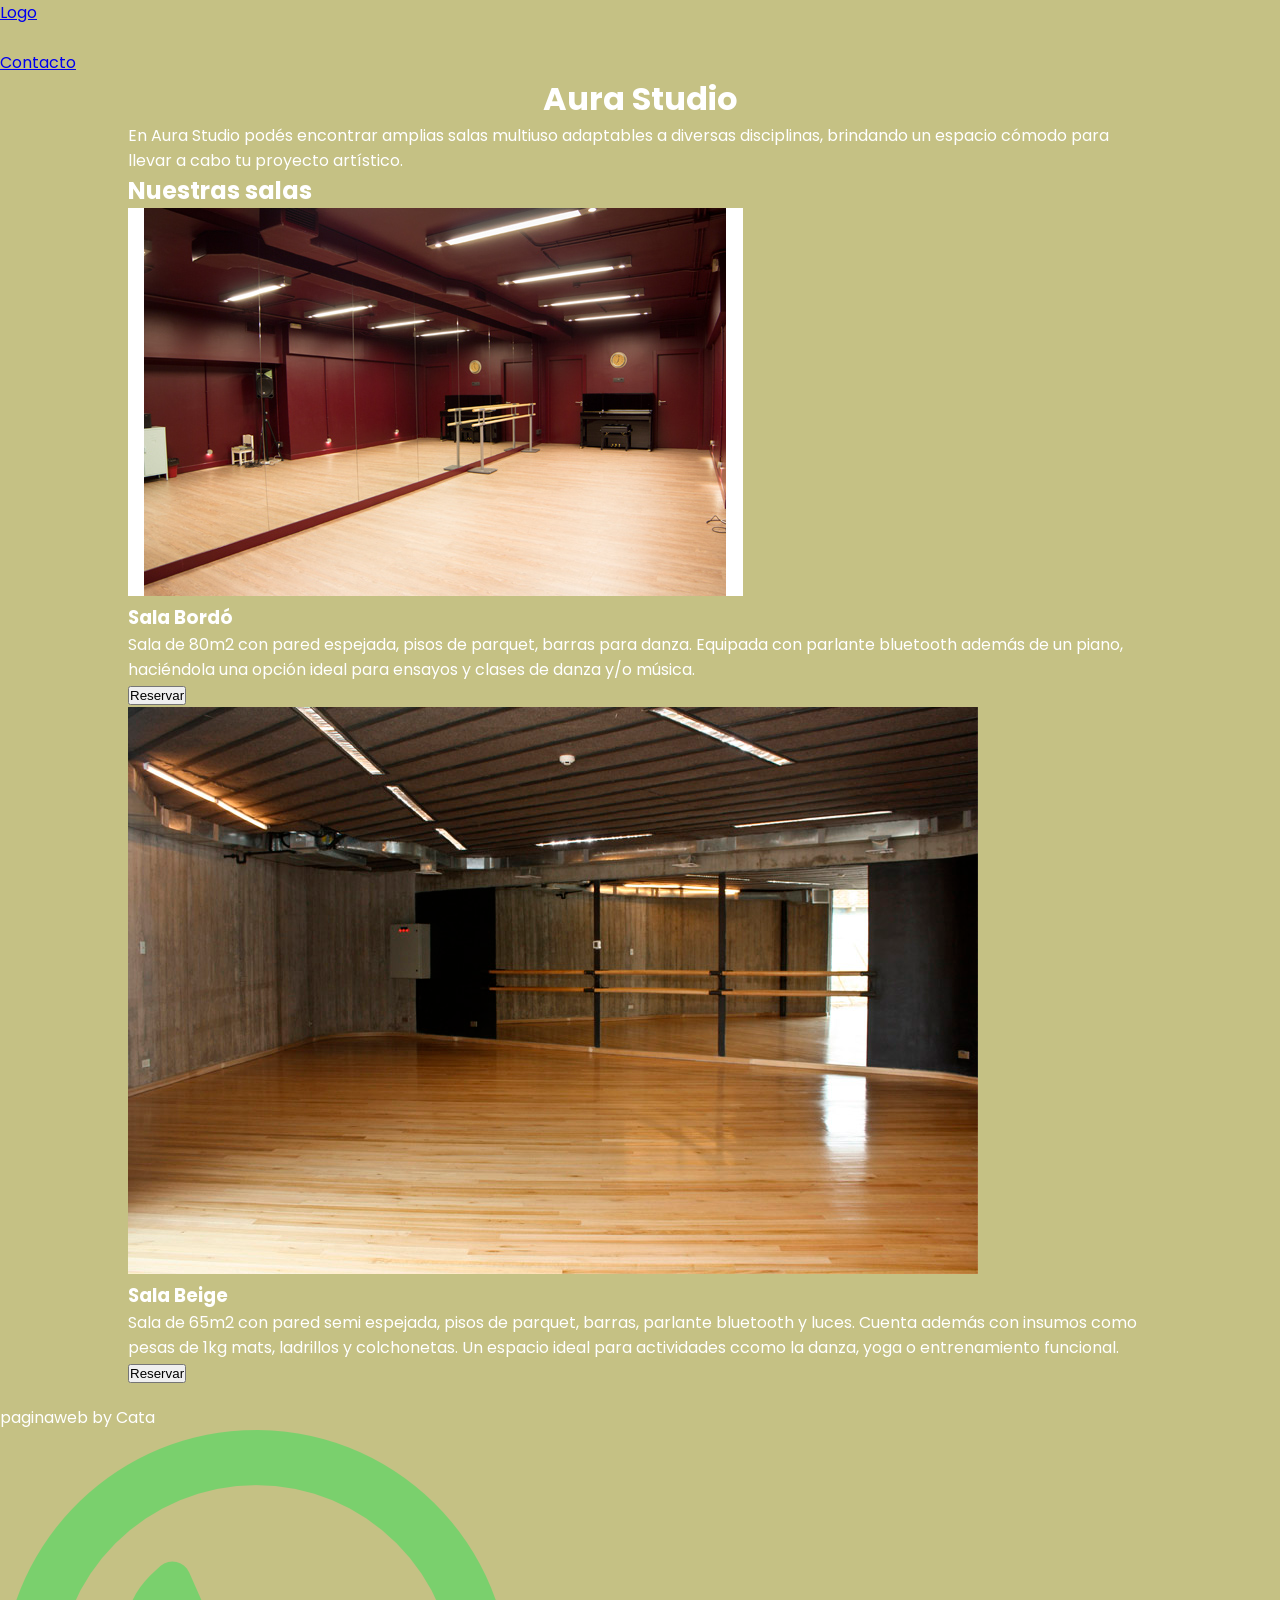
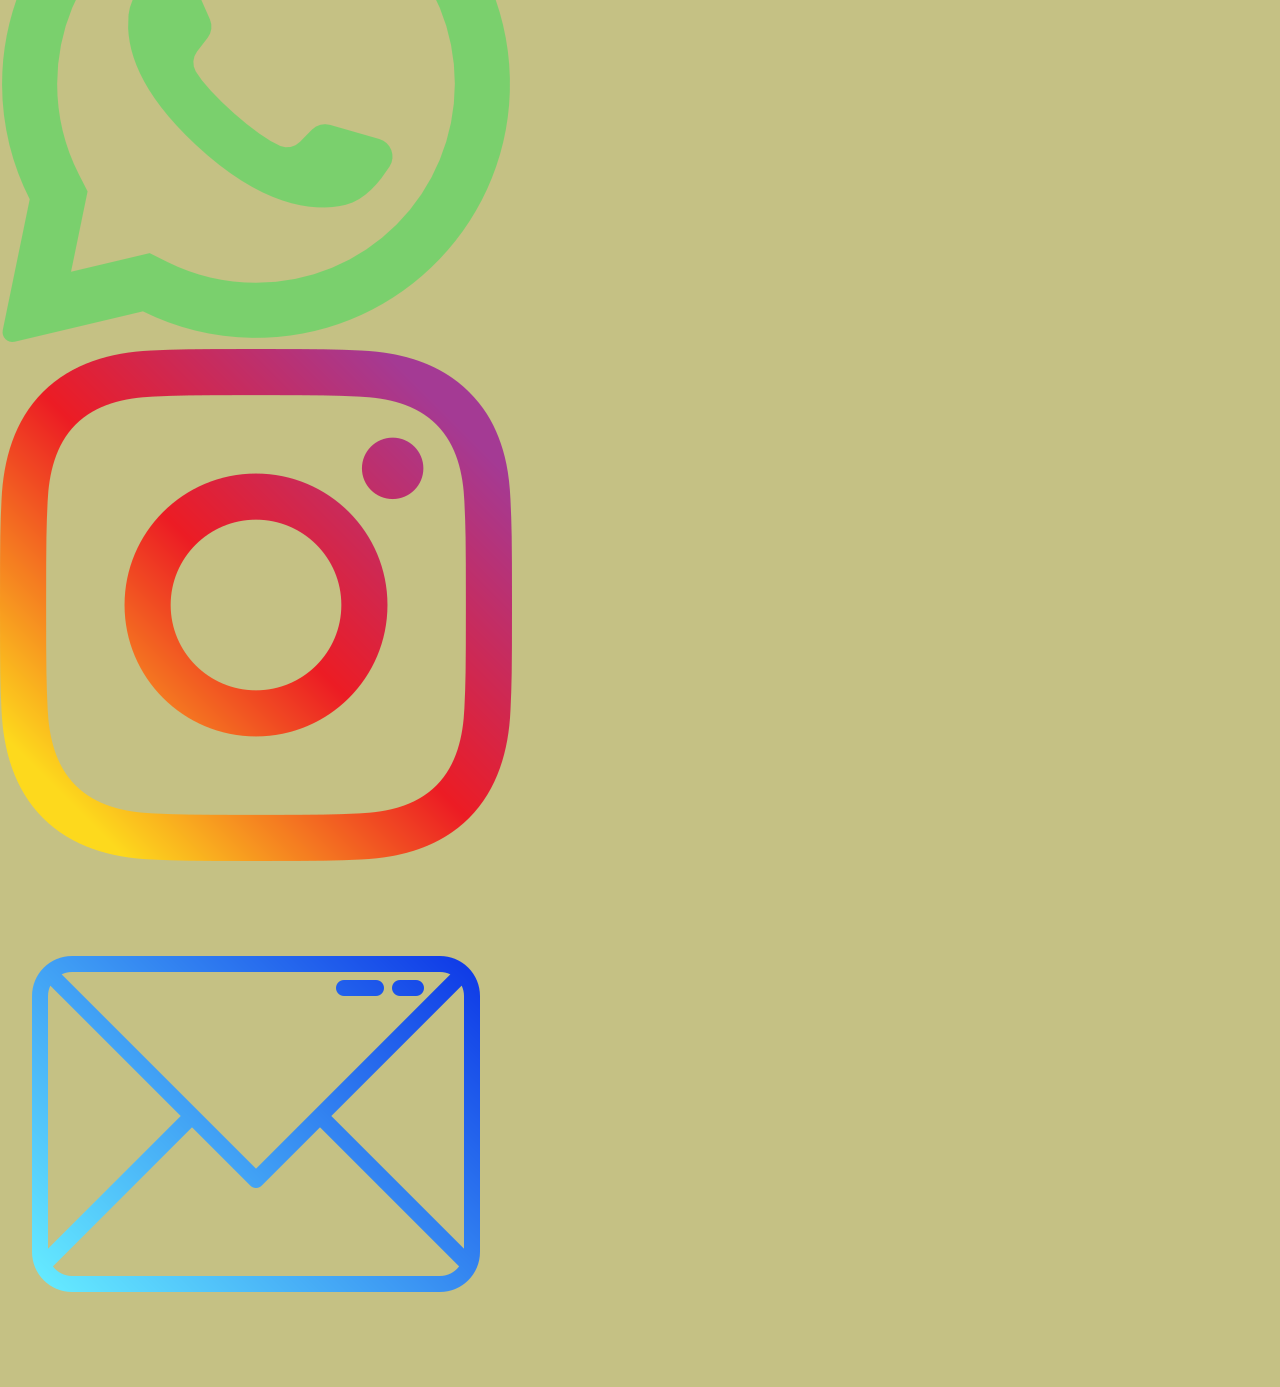
==== index.html @ c852da21 "nuevo proyecto" ====
<!DOCTYPE html>
<html lang="en">
<head>
    <meta charset="UTF-8">
    <meta name="viewport" content="width=device-width, initial-scale=1.0"> 
    <link 
    href="https://fonts.googleapis.com/css2?family=Poppins:ital,wght@0,100;0,200;0,300;0,400;0,500;0,600;0,700;0,800;0,900;1,100;1,200;1,300;1,400;1,500;1,600;1,700;1,800;1,900&display=swap" 
    rel="stylesheet" /> 
    <link rel="stylesheet" href="./css/styles.css"/>
    <title>Document</title>
</head>


<body>
    <header>
        <div class="div-logo"> 
            <a href="./index.html"class="logo">Logo</a>
        </div>

        <nav>
            <ul>
                <li><a href="./index.html"></a></li>
                <li><a href="./pages/contacto.html">Contacto</a></li>
            </ul>
        </nav>
    </header> 


    <main>
        <h1 class="titulo=home  text-secondary">Aura  Studio</h1>
        <p   class="parrafo">
            En Aura Studio podés encontrar amplias salas multiuso adaptables   
            a diversas disciplinas, brindando un espacio cómodo para llevar a cabo 
            tu proyecto artístico. 
            
            
        </p>

        <section>
            <h2>Nuestras salas</h2>
            <div class="contenedor-tarjetas">
                <article class="card text-secondary">
                    <img  src="./img/sala-bordo.jpg"  alt="sala   bordó">
                    <h3>Sala Bordó</h3>
                    <p>Sala de 80m2 con pared  espejada, pisos de  parquet, 
                        barras para  danza. Equipada con parlante  bluetooth  
                        además de un piano, haciéndola una opción ideal para 
                        ensayos y clases de danza y/o música. 
        
                    </p>
                    <p></p>
                    <button class="btn  bg-secondary text-dark">
                        Reservar
                    </button>
                </article>

                <article class="card text-secondary">
                    <img  src="./img/sala-beige.jpg"  alt="sala beige">
                    <h3>Sala Beige</h3>
                    <p>Sala   de 65m2  con  pared semi espejada, pisos de 
                        parquet, barras,  parlante bluetooth y luces. Cuenta 
                        además con insumos como pesas de 1kg mats,  ladrillos 
                        y colchonetas. 
                        Un  espacio ideal  para  actividades ccomo la  danza, 
                        yoga o entrenamiento funcional. 
                    </p>
                    <p></p>
                    <button class="btn  bg-secondary text-dark">
                        Reservar
                    </button>
                </article>
            </div>
        </section>
    </main> 


    <footer>
    <p>paginaweb  by Cata </p>
    <nav>
        <ul class="footer-list">
    <li><img src="./img/whatsapp-pic.png" alt="whatsapp-logo"/></li>
    <li><img src="./img/instagram-pic.png" alt="instagram-logo"/></li>
    <li><img src="./img/mail-pic.png" alt="mail-logo"/></li>
        </ul>

    </nav>    
    </footer> 
    
</body>
</html>
---- css/styles.css ----
*{
    margin: 0;
    padding: 0;
    box-sizing: border-box;
}

html {
font-size: 62.5%;

}

body {
    font-family: "Poppins", sans-serif;
    font-size: 1.6rem; 
    background: rgb(197, 193, 132); 
    color:white; 

    display: flex; 
    flex-direction: column; 
    height: 100vh; 
}

main {
    width: 80%; 
    margin: auto; 
    padding-bottom: 2rem; 

    flex: 1 ; 

    display: flex; 
    flex-direction: column; 
    align-items: center; 
} 

h1{ 

} 

h2{


}

.btn {

}
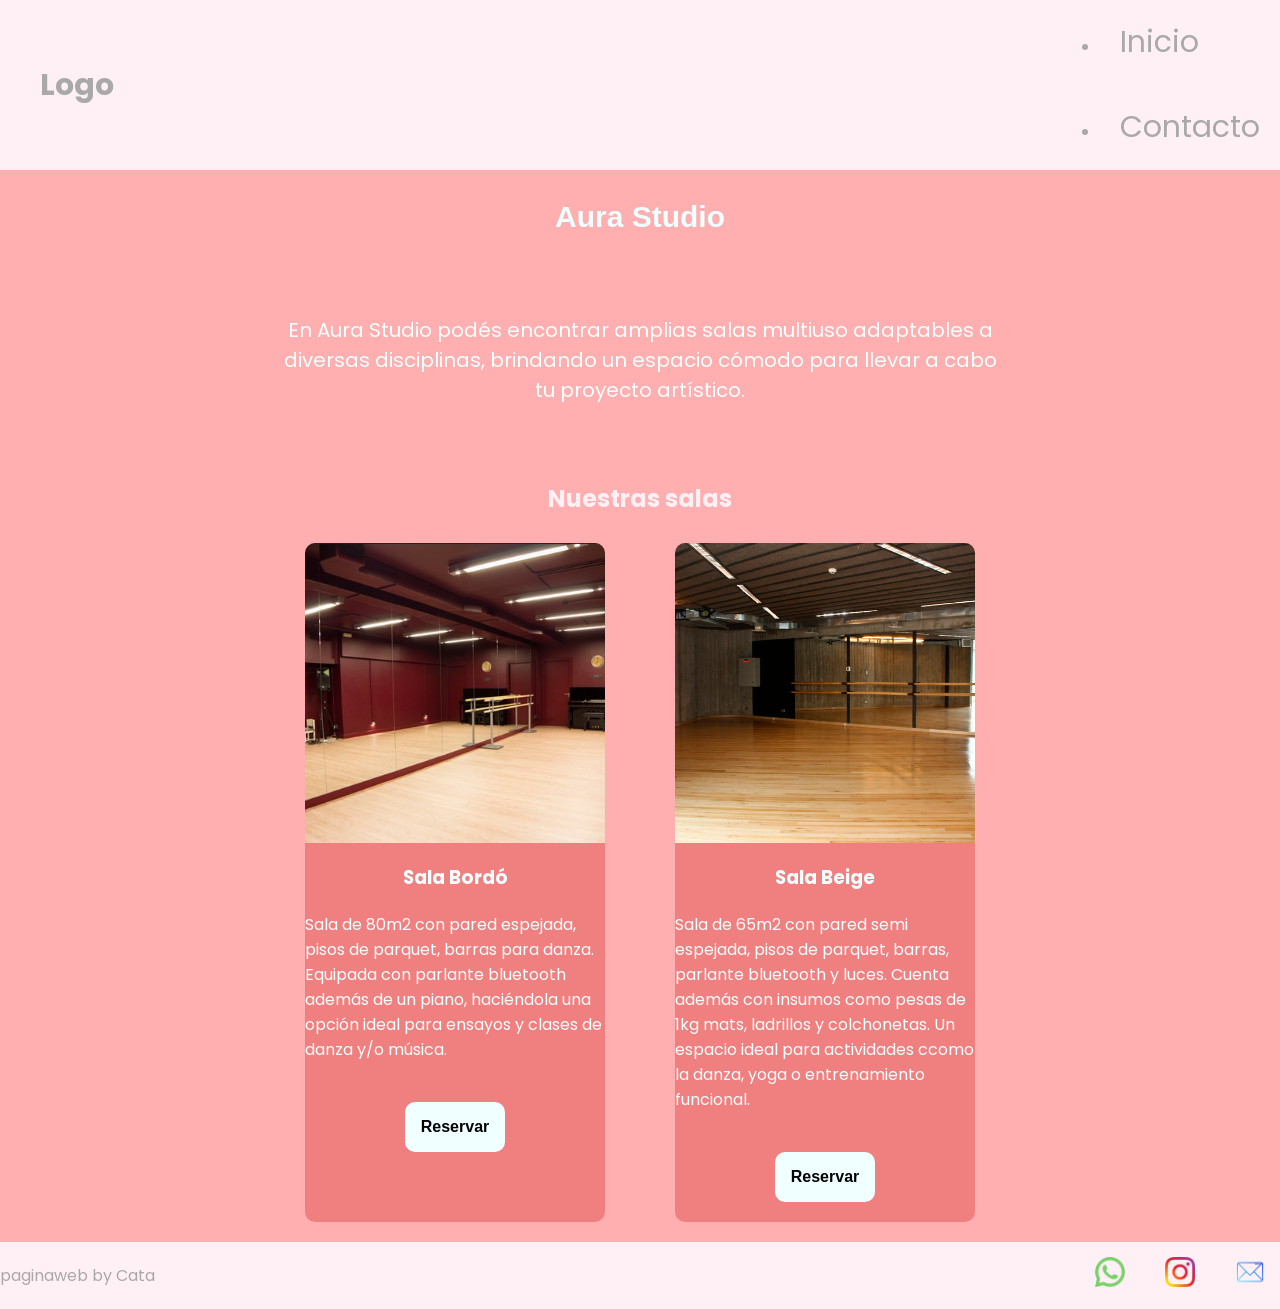
==== commit 15282e16: "+ css" ====
--- a/index.html
+++ b/index.html
@@ -19,8 +19,8 @@
 
         <nav>
             <ul>
-                <li><a href="./index.html"></a></li>
-                <li><a href="./pages/contacto.html">Contacto</a></li>
+                <li><a href="./index.html" class="home">Inicio</a></li>
+                <li><a href="./pages/contacto.html" class="contacto">Contacto</a></li>
             </ul>
         </nav>
     </header> 
--- a/css/styles.css
+++ b/css/styles.css
@@ -1,4 +1,4 @@
-*{
+* {
     margin: 0;
     padding: 0;
     box-sizing: border-box;
@@ -12,11 +12,11 @@
 body {
     font-family: "Poppins", sans-serif;
     font-size: 1.6rem; 
-    background: rgb(197, 193, 132); 
-    color:white; 
-
-    display: flex; 
-    flex-direction: column; 
+    background: rgb(255, 175, 175); 
+    color: azure;
+
+    display: flex; 
+    flex-direction: column;
     height: 100vh; 
 }
 
@@ -25,22 +25,191 @@
     margin: auto; 
     padding-bottom: 2rem; 
 
-    flex: 1 ; 
+    flex: 1; 
 
     display: flex; 
     flex-direction: column; 
     align-items: center; 
 } 
 
-h1{ 
-
-} 
-
-h2{
-
-
-}
+h1 {
+    font-size:  3rem; 
+    font-weight: 800; 
+    line-height: 1.15; 
+    margin: 3rem 0; 
+} 
+
+h2 {
+    color: lavenderblush; 
+    font-size: 2.4rem; 
+    font-weight: 700; 
+    line-height: 1.2;  
+    text-align: center;  
+    margin: 3rem 0;  
+} 
 
 .btn {
-
+    border: none; 
+    font-size: 1.6rem; 
+    font-weight: bold;  
+    padding: 1.6rem; 
+    border-radius: 1rem; 
+} 
+
+header,  
+footer  {
+    background: lavenderblush; 
+    color: darkgray; 
+    width: 100%; 
+
+    display: flex;  
+    justify-content: space-between;  
+    align-items: center; 
+} 
+.div-logo {
+    margin-left: 2rem;  
+    font-weight: bold; 
+} 
+
+.logo, .contacto, .home, 
+.header-nav ul li a{
+    text-decoration: none;
+    font-size: 3rem; 
+    color: inherit; 
+    display: inline-block; 
+    padding: 2rem;
+}
+
+.header-nav{
+    margin-right: 2rem; 
+} 
+
+.header-nav ul, 
+footer .footer-list {
+    list-style: none; 
+
+    display: flex; 
+    gap: 1rem; 
+} 
+
+.footer-list img {
+    width: 6rem; 
+    padding: 1.5rem;
+} 
+
+/*:-------
+-------  
+------- colores  -------*/  
+
+.bg-primary {
+   background-color: blue; 
+}  
+
+.bg-secondary  {
+    background-color: azure;
+} 
+
+.text-light  {
+    color: white;
+}  
+
+.text-dark {
+    color: black; 
+}  
+
+.text-secondary {
+    color: azure;
+} 
+
+/* -------------------
+----------- HOME ---------
+---------------------*/  
+
+.parrafo {
+    width: 80%; 
+    text-align: center; 
+    font-size: 2rem; 
+    padding: 5rem; 
+} 
+
+.contenedor-tarjetas {
+    margin-top: 2rem; 
+    display: flex; 
+    justify-content: center; 
+    flex-wrap: wrap; 
+    gap: 7rem; 
+}
+
+.card {
+    background-color: lightcoral; 
+    width: 30rem; 
+
+    border-radius: 1rem; 
+    overflow: hidden; 
+
+    display: flex; 
+    flex-direction: column; 
+    align-items: center; 
+    gap: 2rem; 
+    padding-bottom: 2rem; 
+    
+
+} 
+
+.card img {
+    width: 100%; 
+    height: 30rem; 
+    object-fit: cover;
+} 
+
+/*-------------
+-------CONTACTO------
+-----------------*/  
+
+.titulo-contacto {
+    background-color: lightcoral; 
+    color: azure; 
+    width: 100%; 
+    max-width: 50rem; 
+    font-size: 2rem; 
+    padding: 3rem; 
+    border-radius: 1rem; 
+
+    box-shadow: 0 10px 30px rgba(255, 255, 255, 0.3); 
+} 
+
+.grupo-input {
+    display: flex; 
+    flex-direction: column; 
+    gap: 0.8rem; 
+    margin-bottom: 2rem;
+}
+
+.grupo-input input, 
+.grupo-input textarea {
+    border: none; 
+    background-color: transparent; 
+    border-bottom: solid 2px rgb(255, 99, 120);  
+    margin-bottom: 3rem; 
+}
+
+.grupo-input textarea {
+    min-height: 10rem; 
+    resize: vertical;
+} 
+
+/* ------------------------------
+--------- media queries -----------
+-------------------------------*/  
+
+@media (max-width: 600px) {
+    header, 
+    footer {
+        flex-direction: column;
+    } 
+
+    .header-nav, 
+    .div-logo { 
+        margin: 0;
+    }
 }
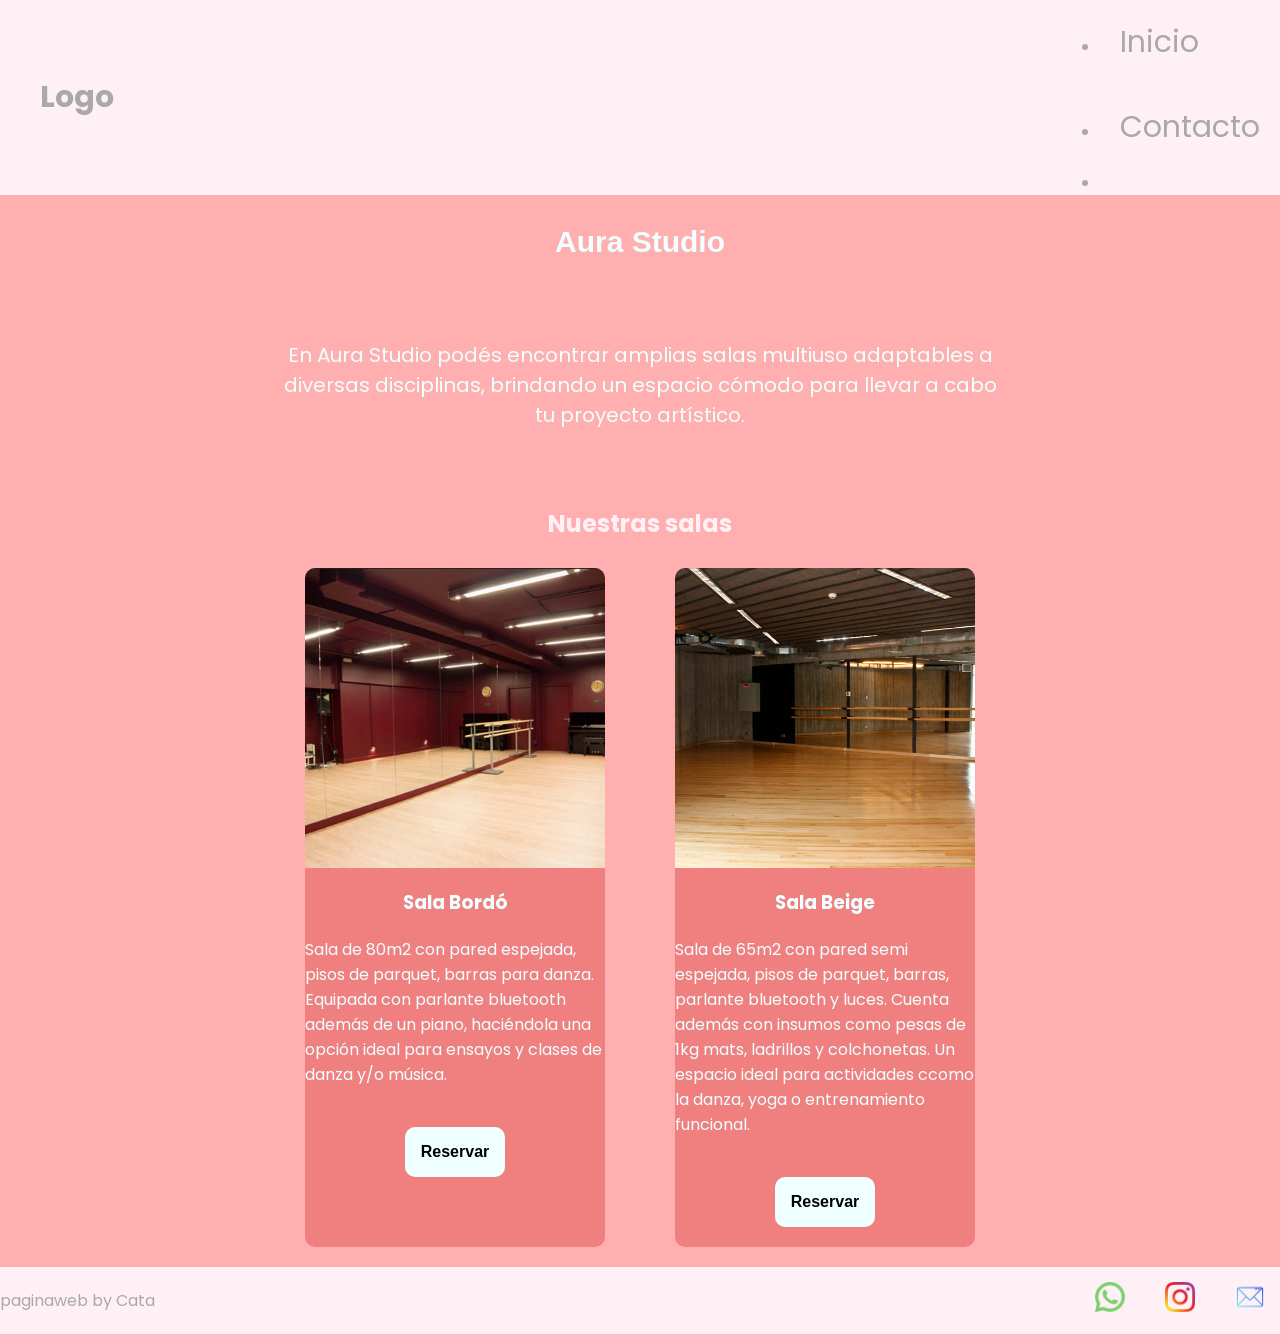
==== commit d92f4094: "+" ====
--- a/index.html
+++ b/index.html
@@ -7,7 +7,7 @@
     href="https://fonts.googleapis.com/css2?family=Poppins:ital,wght@0,100;0,200;0,300;0,400;0,500;0,600;0,700;0,800;0,900;1,100;1,200;1,300;1,400;1,500;1,600;1,700;1,800;1,900&display=swap" 
     rel="stylesheet" /> 
     <link rel="stylesheet" href="./css/styles.css"/>
-    <title>Document</title>
+    <title>Aura Studio</title>
 </head>
 
 
@@ -21,6 +21,8 @@
             <ul>
                 <li><a href="./index.html" class="home">Inicio</a></li>
                 <li><a href="./pages/contacto.html" class="contacto">Contacto</a></li>
+                <!------ cambio agregado ------>
+                <li><a href="./pages/carrito.html"></a></li>
             </ul>
         </nav>
     </header> 
@@ -38,7 +40,7 @@
 
         <section>
             <h2>Nuestras salas</h2>
-            <div class="contenedor-tarjetas">
+            <div id="contenedor-tarjetas" class="contenedor-tarjetas">
                 <article class="card text-secondary">
                     <img  src="./img/sala-bordo.jpg"  alt="sala   bordó">
                     <h3>Sala Bordó</h3>
@@ -85,6 +87,7 @@
 
     </nav>    
     </footer> 
-    
+    <!--------type module ------>
+    <script src="./js/index.js" type="module"></script>
 </body>
 </html>
--- a/css/styles.css
+++ b/css/styles.css
@@ -55,6 +55,20 @@
     padding: 1.6rem; 
     border-radius: 1rem; 
 } 
+
+.btn-eliminar-carrito {
+    background-color: cornsilk;
+    border: 2px solid crimson; 
+}
+
+.btn-vaciar-carrito {
+    background-color: papayawhip; 
+    color: chocolate; 
+} 
+
+.btn-vaciar-carrito:hover {
+    background-color: honeydew; 
+}
 
 header,  
 footer  {
@@ -198,6 +212,19 @@
     resize: vertical;
 } 
 
+
+/*---------------------------
+------------Carrito----------
+-----------------------------*/
+
+.mensaje-carrito-vacio {
+    font-size: 2.5rem; 
+    margin-top: center; 
+}
+.acciones-carrito {
+    margin-top: 2rem;
+}
+
 /* ------------------------------
 --------- media queries -----------
 -------------------------------*/  
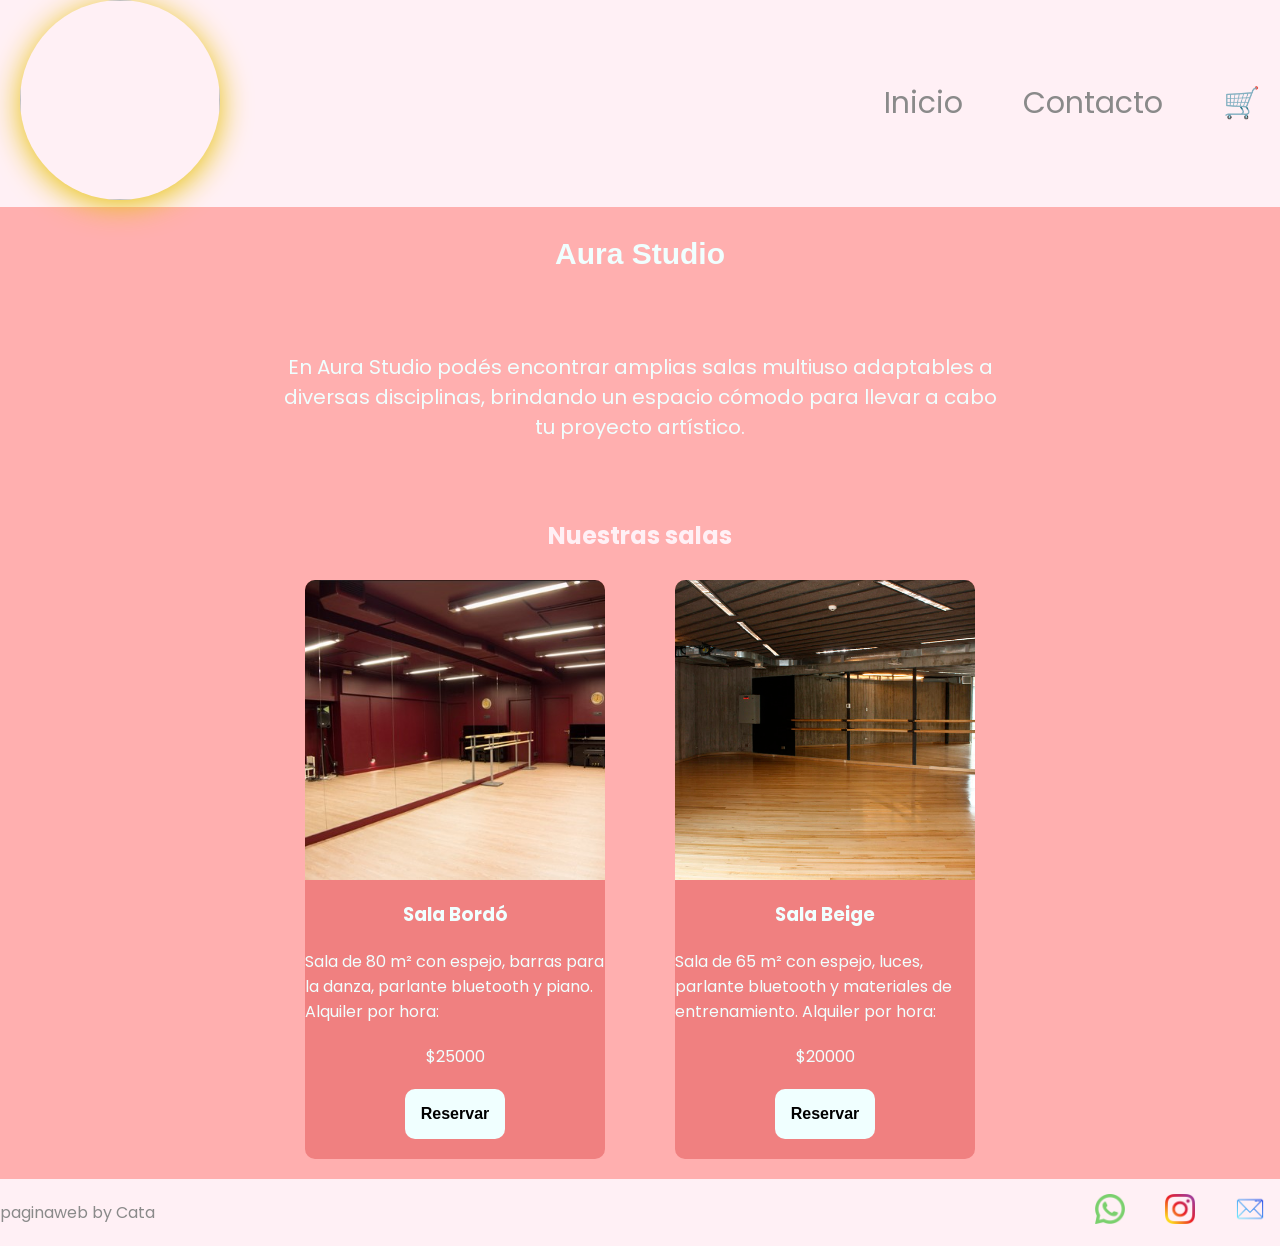
==== commit d27aa5f0: "Agregado renderizado dinámico y correcciones" ====
--- a/index.html
+++ b/index.html
@@ -14,7 +14,7 @@
 <body>
     <header>
         <div class="div-logo"> 
-            <a href="./index.html"class="logo">Logo</a>
+            <a href="./index.html"><img src="../img/logo-aura.jpg" class="logo"></a>
         </div>
 
         <nav>
@@ -22,14 +22,16 @@
                 <li><a href="./index.html" class="home">Inicio</a></li>
                 <li><a href="./pages/contacto.html" class="contacto">Contacto</a></li>
                 <!------ cambio agregado ------>
-                <li><a href="./pages/carrito.html"></a></li>
+                <li><a href="./pages/carrito.html" class="carrito-icono">🛒
+                     <span id="contador-carrito">0</span>
+                </a></li>
             </ul>
         </nav>
     </header> 
 
 
     <main>
-        <h1 class="titulo=home  text-secondary">Aura  Studio</h1>
+        <h1 class="titulo=home text-secondary">Aura  Studio</h1>
         <p   class="parrafo">
             En Aura Studio podés encontrar amplias salas multiuso adaptables   
             a diversas disciplinas, brindando un espacio cómodo para llevar a cabo 
@@ -41,8 +43,8 @@
         <section>
             <h2>Nuestras salas</h2>
             <div id="contenedor-tarjetas" class="contenedor-tarjetas">
-                <article class="card text-secondary">
-                    <img  src="./img/sala-bordo.jpg"  alt="sala   bordó">
+            <!---  <article class="card text-secondary">
+                    <img  src="./img/sala-bordo.jpg"  alt="Sala Bordó">
                     <h3>Sala Bordó</h3>
                     <p>Sala de 80m2 con pared  espejada, pisos de  parquet, 
                         barras para  danza. Equipada con parlante  bluetooth  
@@ -51,13 +53,13 @@
         
                     </p>
                     <p></p>
-                    <button class="btn  bg-secondary text-dark">
+                    <button class="btn bg-secondary text-dark">
                         Reservar
                     </button>
                 </article>
 
                 <article class="card text-secondary">
-                    <img  src="./img/sala-beige.jpg"  alt="sala beige">
+                    <img  src="./img/sala-beige.jpg"  alt="Sala Beige">
                     <h3>Sala Beige</h3>
                     <p>Sala   de 65m2  con  pared semi espejada, pisos de 
                         parquet, barras,  parlante bluetooth y luces. Cuenta 
@@ -67,10 +69,10 @@
                         yoga o entrenamiento funcional. 
                     </p>
                     <p></p>
-                    <button class="btn  bg-secondary text-dark">
+                    <button class="btn bg-secondary text-dark">
                         Reservar
                     </button>
-                </article>
+                </article>      --->
             </div>
         </section>
     </main> 
--- a/css/styles.css
+++ b/css/styles.css
@@ -49,31 +49,43 @@
 } 
 
 .btn {
-    border: none; 
+    border: none;
     font-size: 1.6rem; 
     font-weight: bold;  
     padding: 1.6rem; 
     border-radius: 1rem; 
 } 
 
+.btn:hover {
+    background-color: bisque;
+} 
+
 .btn-eliminar-carrito {
-    background-color: cornsilk;
-    border: 2px solid crimson; 
+    background-color: papayawhip; 
+    color: rgb(157, 80, 26);
+    border: none;
+} 
+
+.btn-eliminar-carrito:hover {
+    background-color: white; 
 }
 
 .btn-vaciar-carrito {
-    background-color: papayawhip; 
-    color: chocolate; 
+    background-color: rgb(255, 242, 242); 
+    color: rgb(99, 99, 99); 
+    border: 2px solid 
 } 
 
 .btn-vaciar-carrito:hover {
-    background-color: honeydew; 
+    background-color: rgb(255, 250, 250); 
+    color: palevioletred; 
+    border: white;
 }
 
 header,  
 footer  {
     background: lavenderblush; 
-    color: darkgray; 
+    color: rgb(138, 138, 138); 
     width: 100%; 
 
     display: flex;  
@@ -85,7 +97,28 @@
     font-weight: bold; 
 } 
 
-.logo, .contacto, .home, 
+.logo {
+
+    width: 100%; 
+    height: 20rem; 
+    object-fit: cover; 
+
+    width: 200px;
+    height: 200px;
+    border-radius: 50%;
+    object-fit: cover;
+
+    box-shadow: 0px 5px 30px #e8c30c;
+}
+nav ul {
+    display: flex; 
+    list-style: none; 
+    gap: 20px; 
+    margin: 0;
+    padding: 0;
+}
+
+.contacto, .home, .carrito-icono, 
 .header-nav ul li a{
     text-decoration: none;
     font-size: 3rem; 
